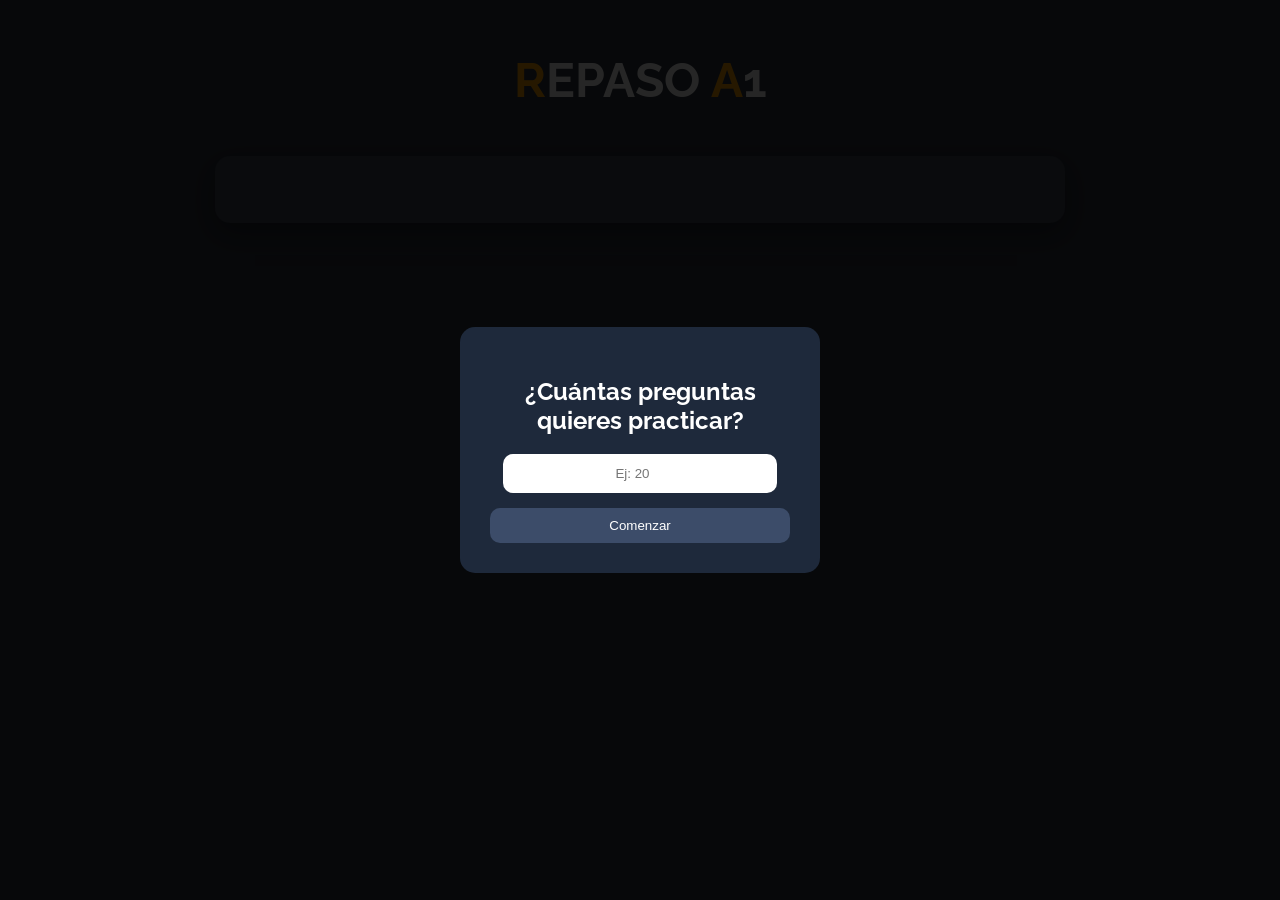
==== repaso-a1/index.html @ 39f94fdf "primer commit" ====
<!DOCTYPE html>
<html lang="es">
<head>
  <meta charset="UTF-8">
  <title>Repaso A1</title>
  <link rel="stylesheet" href="styles.css">
</head>
<body>

<h1><span>R</span>EPASO <span>A</span>1</h1>

<!-- 🔥 PANTALLA INICIAL -->
<div id="start-screen">
  <div class="start-box">
    <h2>¿Cuántas preguntas quieres practicar?</h2>
    <input type="number" id="numQuestions" placeholder="Ej: 20" min="1">
    <button onclick="startPractice()">Comenzar</button>
  </div>
</div>

<!-- 🔥 QUIZ -->
<div id="quiz">
  <h2 id="question"></h2>

  <img id="image" src="" style="display:none;">

  <div id="options"></div>
</div>

<!-- 🔥 SCRIPTS -->
<script src="../data/questions.js"></script>
<script src="app.js"></script>

</body>
</html>
---- repaso-a1/styles.css ----
@import url('https://fonts.googleapis.com/css2?family=Josefin+Sans:wght@300&display=swap');
@import url('https://fonts.googleapis.com/css?family=Raleway:400,500,700,800');

body {
  font-family: 'Raleway', sans-serif;
  background: #2f3542;
  color: white;
  margin: 0;
  padding: 20px;
}

/* TÍTULO */
h1 {
  margin-bottom: 3rem;
  text-transform: uppercase;
  font-size: 3rem;
  text-align: center;
}

h1 span {
  color: #ffa502;
}

/* CONTENEDOR PRINCIPAL */
#quiz {
  max-width: 800px;
  margin: auto;
  background: #404756;
  padding: 25px;
  border-radius: 15px;
  box-shadow: 0 10px 30px rgba(0,0,0,0.4);
}

/* PREGUNTA */
#question {
  font-size: 20px;
  margin-bottom: 15px;
  text-align: center;
}

/* IMAGEN */
img {
  display: block;
  margin: 20px auto;
  width: 40%;
  max-width: 350px;
  height: auto;
  border-radius: 12px;
}

/* OPCIONES */
#options button {
  font-family: 'Raleway', sans-serif;
  width: 100%;
  margin: 8px 0;
  padding: 12px;
  border: none;
  border-radius: 10px;
  background: #dfe4ea;
  color: black;
  cursor: pointer;
  transition: all 0.2s ease;
}

/* HOVER */
#options button:hover {
  background: #797f8e;
  transform: scale(1.03);
  color: white;
}

/* RESPUESTA CORRECTA */
.correct {
  background: #22c55e !important;
  color: black !important;
}

/* RESPUESTA INCORRECTA */
.wrong {
  background: #ef4444 !important;
  color: white !important;
}

/* 🔥 PANTALLA INICIAL */
#start-screen {
  position: fixed;
  top: 0;
  left: 0;
  width: 100%;
  height: 100%;
  background: rgba(0,0,0,0.85);
  display: flex;
  align-items: center;
  justify-content: center;
  z-index: 9999;
}

.start-box {
  background: #1e293b;
  padding: 30px;
  border-radius: 15px;
  text-align: center;
  width: 300px;
  animation: pop 0.3s ease;
}

.start-box input {
  display: block;
  margin: 15px auto;
  width: 100%;
  max-width: 250px;
  padding: 12px;
  border-radius: 10px;
  border: none;
  text-align: center;
}

.start-box button {
  width: 100%;
  padding: 10px;
  border: none;
  border-radius: 10px;
  background: #3c4c69;
  color: white;
  cursor: pointer;
  transition: 0.2s;
}

.start-box button:hover {
  background: #c1c8d8;
  color: black;
}

#question button {
  margin-top: 15px;
  padding: 10px 20px;
  border: none;
  border-radius: 10px;
  background: #3c4c69;
  cursor: pointer;
  transition: 0.2s;
  color: white;
}

#question button:hover {
  transform: scale(1.05);
  background: #c1c8d8;
  color: black;
}

/* ANIMACIÓN */
@keyframes pop {
  from {
    transform: scale(0.8);
    opacity: 0;
  }
  to {
    transform: scale(1);
    opacity: 1;
  }
}
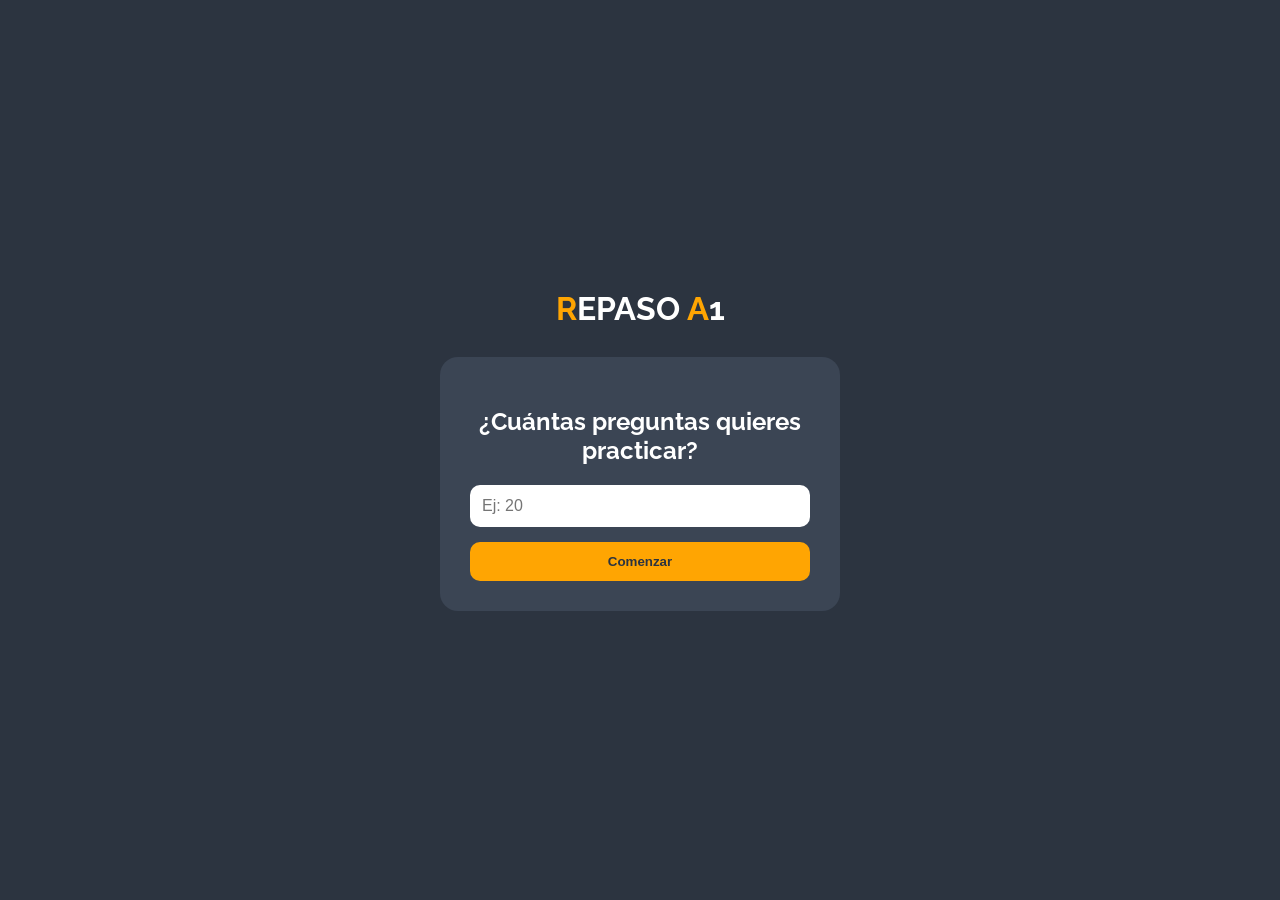
==== commit 95bfb1ad: "segundo commit" ====
--- a/repaso-a1/index.html
+++ b/repaso-a1/index.html
@@ -2,6 +2,7 @@
 <html lang="es">
 <head>
   <meta charset="UTF-8">
+  <meta name="viewport" content="width=device-width, initial-scale=1.0">
   <title>Repaso A1</title>
   <link rel="stylesheet" href="styles.css">
 </head>
--- a/repaso-a1/styles.css
+++ b/repaso-a1/styles.css
@@ -1,19 +1,30 @@
 @import url('https://fonts.googleapis.com/css2?family=Josefin+Sans:wght@300&display=swap');
 @import url('https://fonts.googleapis.com/css?family=Raleway:400,500,700,800');
 
-body {
-  font-family: 'Raleway', sans-serif;
-  background: #2f3542;
-  color: white;
-  margin: 0;
-  padding: 20px;
+/* RESET */
+* {
+  box-sizing: border-box;
 }
 
-/* TÍTULO */
+/* BODY */
+body {
+  margin: 0;
+  font-family: 'Raleway', sans-serif;
+  background: #2c3440;
+  color: white;
+
+  display: flex;
+  flex-direction: column;
+  align-items: center;
+
+  min-height: 100vh;
+  padding: 40px 15px;
+}
+
+/* TITULO */
 h1 {
-  margin-bottom: 3rem;
-  text-transform: uppercase;
-  font-size: 3rem;
+  margin-bottom: 30px;
+  font-size: 32px;
   text-align: center;
 }
 
@@ -21,141 +32,161 @@
   color: #ffa502;
 }
 
-/* CONTENEDOR PRINCIPAL */
-#quiz {
-  max-width: 800px;
-  margin: auto;
-  background: #404756;
-  padding: 25px;
-  border-radius: 15px;
-  box-shadow: 0 10px 30px rgba(0,0,0,0.4);
+/* =========================
+   START SCREEN
+========================= */
+
+#start-screen {
+  width: 100%;
+  display: flex;
+  justify-content: center;
 }
 
-/* PREGUNTA */
-#question {
-  font-size: 20px;
-  margin-bottom: 15px;
+.start-box {
+  background: #3b4554;
+  padding: 30px;
+  border-radius: 18px;
+  width: 100%;
+  max-width: 400px;
   text-align: center;
 }
 
-/* IMAGEN */
-img {
-  display: block;
-  margin: 20px auto;
-  width: 40%;
-  max-width: 350px;
-  height: auto;
-  border-radius: 12px;
+.start-box h2 {
+  margin-bottom: 20px;
 }
 
-/* OPCIONES */
-#options button {
-  font-family: 'Raleway', sans-serif;
+/* INPUT */
+.start-box input {
   width: 100%;
-  margin: 8px 0;
+  padding: 12px;
+  border-radius: 10px;
+  border: none;
+  margin-bottom: 15px;
+  font-size: 16px;
+}
+
+/* BUTTON */
+.start-box button {
+  width: 100%;
   padding: 12px;
   border: none;
   border-radius: 10px;
-  background: #dfe4ea;
-  color: black;
-  cursor: pointer;
-  transition: all 0.2s ease;
-}
-
-/* HOVER */
-#options button:hover {
-  background: #797f8e;
-  transform: scale(1.03);
-  color: white;
-}
-
-/* RESPUESTA CORRECTA */
-.correct {
-  background: #22c55e !important;
-  color: black !important;
-}
-
-/* RESPUESTA INCORRECTA */
-.wrong {
-  background: #ef4444 !important;
-  color: white !important;
-}
-
-/* 🔥 PANTALLA INICIAL */
-#start-screen {
-  position: fixed;
-  top: 0;
-  left: 0;
-  width: 100%;
-  height: 100%;
-  background: rgba(0,0,0,0.85);
-  display: flex;
-  align-items: center;
-  justify-content: center;
-  z-index: 9999;
-}
-
-.start-box {
-  background: #1e293b;
-  padding: 30px;
-  border-radius: 15px;
-  text-align: center;
-  width: 300px;
-  animation: pop 0.3s ease;
-}
-
-.start-box input {
-  display: block;
-  margin: 15px auto;
-  width: 100%;
-  max-width: 250px;
-  padding: 12px;
-  border-radius: 10px;
-  border: none;
-  text-align: center;
-}
-
-.start-box button {
-  width: 100%;
-  padding: 10px;
-  border: none;
-  border-radius: 10px;
-  background: #3c4c69;
-  color: white;
+  background: #ffa502;
+  color: #2c3440;
+  font-weight: bold;
   cursor: pointer;
   transition: 0.2s;
 }
 
 .start-box button:hover {
-  background: #c1c8d8;
-  color: black;
+  background: #ffbe33;
 }
 
-#question button {
-  margin-top: 15px;
-  padding: 10px 20px;
+/* =========================
+   QUIZ
+========================= */
+
+#quiz {
+  width: 100%;
+  max-width: 700px;
+  text-align: center;
+}
+
+/* PREGUNTA */
+#question {
+  margin-bottom: 20px;
+}
+
+/* IMAGEN */
+#image {
+  width: 100%;
+  max-width: 400px;
+  margin: 20px auto;
+  display: block;
+  border-radius: 10px;
+}
+
+/* OPCIONES */
+#options {
+  display: flex;
+  flex-direction: column;
+  gap: 15px;
+}
+
+/* BOTONES DE OPCIÓN */
+#options button {
+  padding: 15px;
   border: none;
-  border-radius: 10px;
-  background: #3c4c69;
+  border-radius: 12px;
+  background: #3b4554;
+  color: white;
   cursor: pointer;
   transition: 0.2s;
-  color: white;
+  text-align: left;
 }
 
-#question button:hover {
-  transform: scale(1.05);
-  background: #c1c8d8;
-  color: black;
+#options button:hover {
+  background: #4c5a6d;
 }
 
-/* ANIMACIÓN */
-@keyframes pop {
-  from {
-    transform: scale(0.8);
-    opacity: 0;
+/* =========================
+   RESPONSIVE
+========================= */
+
+/* 📱 Tablets */
+@media (max-width: 900px) {
+  h1 {
+    font-size: 26px;
   }
-  to {
-    transform: scale(1);
-    opacity: 1;
+
+  .start-box {
+    max-width: 100%;
+  }
+
+  #quiz {
+    max-width: 100%;
+  }
+}
+
+/* 📱 Celulares */
+@media (max-width: 480px) {
+
+  body {
+    padding: 30px 12px;
+  }
+
+  h1 {
+    font-size: 22px;
+  }
+
+  .start-box {
+    padding: 20px;
+  }
+
+  .start-box input {
+    font-size: 14px;
+  }
+
+  .start-box button {
+    font-size: 14px;
+  }
+
+  #options button {
+    padding: 12px;
+    font-size: 14px;
+  }
+}
+
+/* 📱 Muy pequeños */
+@media (max-width: 360px) {
+  h1 {
+    font-size: 20px;
+  }
+}
+
+/* 💻 Desktop grande */
+@media (min-width: 901px) {
+  body {
+    justify-content: center;
   }
 }
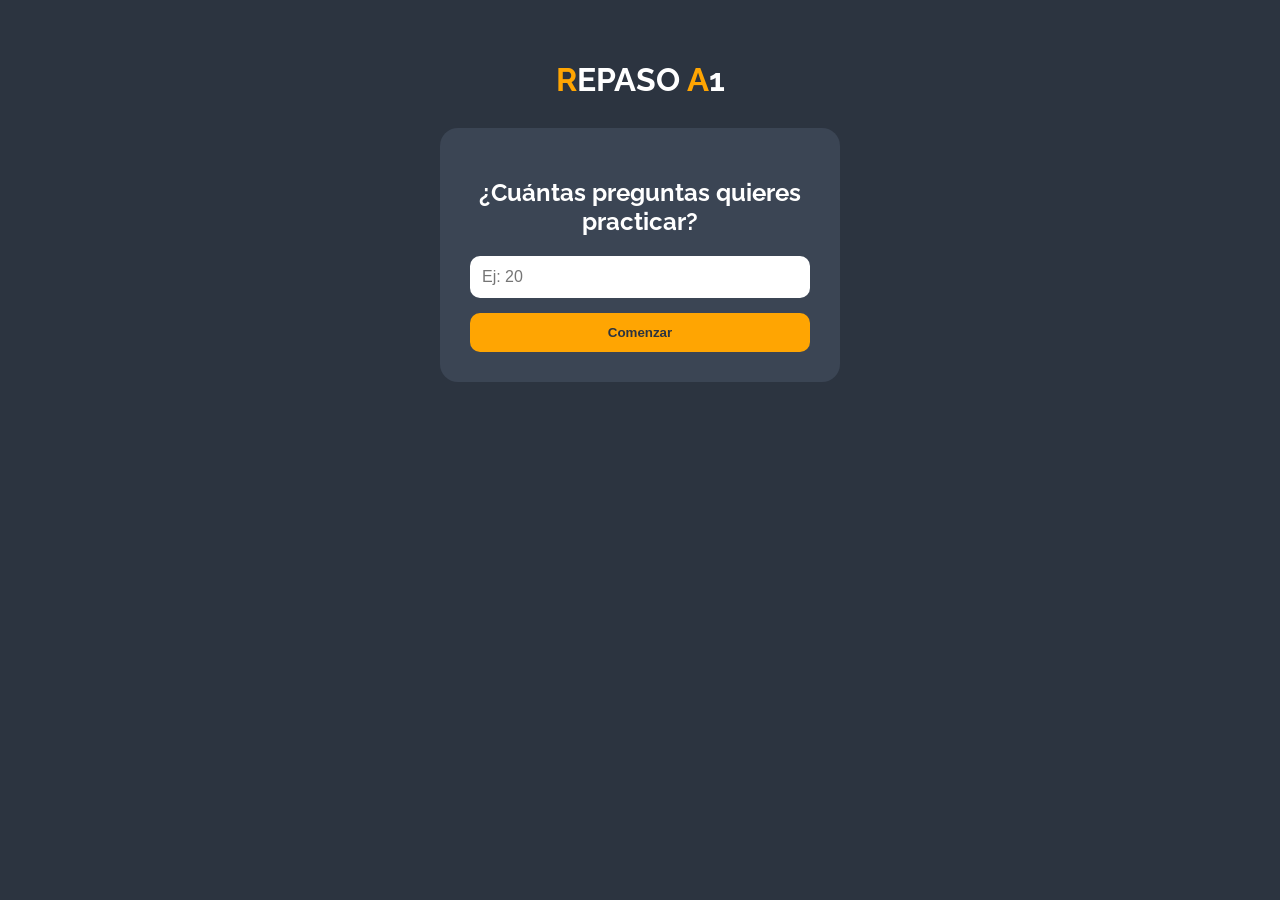
==== commit 3e895cb2: "tercer commit" ====
--- a/repaso-a1/index.html
+++ b/repaso-a1/index.html
@@ -8,7 +8,9 @@
 </head>
 <body>
 
-<h1><span>R</span>EPASO <span>A</span>1</h1>
+<a href="../menu/index.html" class="title-link">
+  <h1><span>R</span>EPASO <span>A</span>1</h1>
+</a>
 
 <!-- 🔥 PANTALLA INICIAL -->
 <div id="start-screen">
--- a/repaso-a1/styles.css
+++ b/repaso-a1/styles.css
@@ -17,7 +17,7 @@
   flex-direction: column;
   align-items: center;
 
-  min-height: 100vh;
+  /* min-height: 100vh; */
   padding: 40px 15px;
 }
 
@@ -32,6 +32,12 @@
   color: #ffa502;
 }
 
+.title-link {
+  text-decoration: none;
+  color: inherit;
+  cursor: pointer;
+}
+
 /* =========================
    START SCREEN
 ========================= */
@@ -125,8 +131,62 @@
   text-align: left;
 }
 
-#options button:hover {
+/* HOVER SOLO SI NO ESTÁ BLOQUEADO */
+#options button:not(.locked):hover {
   background: #4c5a6d;
+}
+
+/* =========================
+   RESPUESTAS
+========================= */
+
+/* CORRECTA */
+#options button.correct {
+  background: #22c55e !important;
+  color: black !important;
+}
+
+/* INCORRECTA */
+#options button.wrong {
+  background: #ef4444 !important;
+  color: white !important;
+}
+
+/* EVITAR QUE HOVER PISE LOS COLORES */
+#options button.correct:hover,
+#options button.wrong:hover {
+  background: inherit;
+}
+
+/* BLOQUEADO (después de responder) */
+#options button.locked {
+  cursor: default;
+}
+
+/* =========================
+   BOTÓN FINAL
+========================= */
+
+#restart-btn {
+  margin-top: 20px;
+  padding: 12px 25px;
+  border: none;
+  border-radius: 10px;
+  background: #ffa502;
+  color: #2c3440;
+  font-weight: bold;
+  font-size: 15px;
+  cursor: pointer;
+  transition: all 0.25s ease;
+}
+
+#restart-btn:hover {
+  background: #ffbe33;
+  transform: scale(1.05);
+}
+
+#restart-btn:active {
+  transform: scale(0.98);
 }
 
 /* =========================
